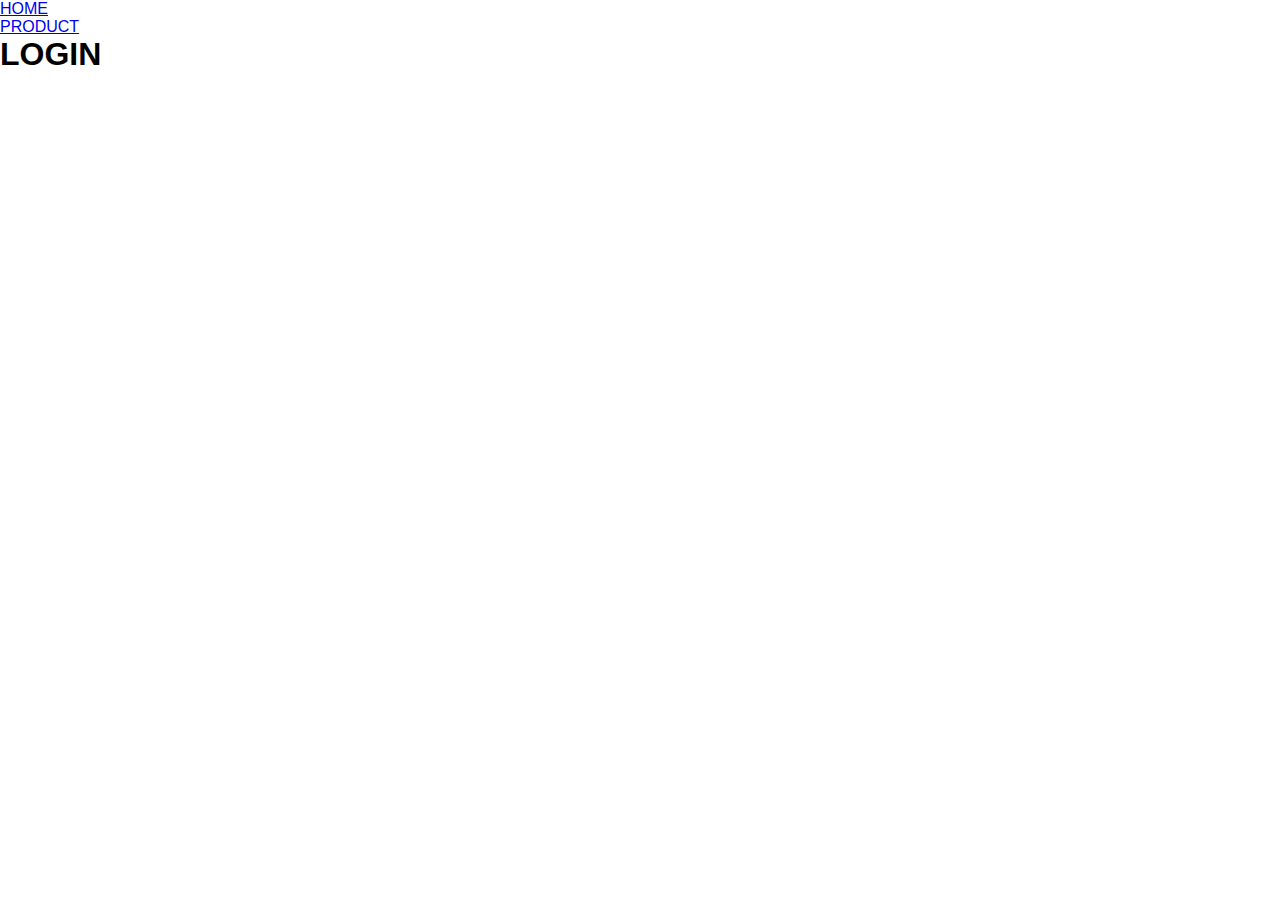
==== login/login.html @ 7261f807 "less & html files for login added" ====
<!DOCTYPE html>
<html lang="en">
<head>
    <meta charset="UTF-8">
    <meta name="viewport" content="width=device-width, initial-scale=1.0">
    <meta http-equiv="X-UA-Compatible" content="ie=edge">
    <link rel="stylesheet" href="../css/index.css">
    <title>LOGIN</title>
</head>
<body>

    <!-- MAIN HEADER -->
    <header>
        <nav>
            <ul>
                <li><a href="../index.html">HOME</a></li>
                <li><a href="#!">PRODUCT</a></li>
            </ul>
        </nav>
    </header>

    <!-- LOGIN SECTION -->
    <section id="login-container">
        <h1>LOGIN</h1>
        
    </section>
</body>
</html>
---- css/index.css ----
* {
  padding: 0;
  margin: 0;
  box-sizing: border-box;
}
body {
  font-family: 'Roboto', sans-serif;
}
h1 {
  font-family: 'Titillium Web', sans-serif;
}
h1 {
  font-family: 'Titillium Web', sans-serif;
  font-weight: 700;
}
.header {
  font-family: 'Titillium Web', sans-serif;
  font-weight: 700;
}
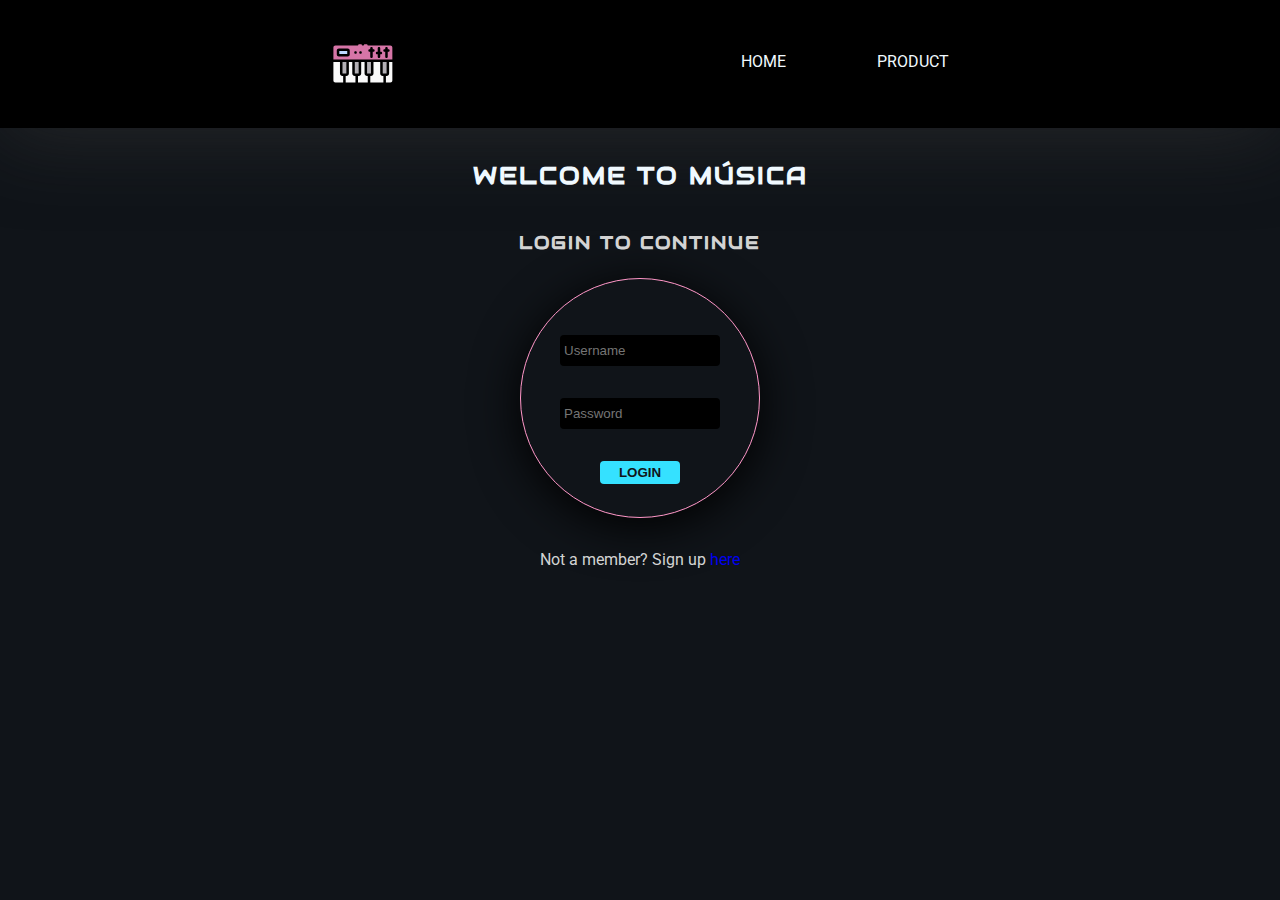
==== commit 8b6bac88: "Logo Added to header and home page. Paragraph added to home page." ====
--- a/login/login.html
+++ b/login/login.html
@@ -4,6 +4,7 @@
     <meta charset="UTF-8">
     <meta name="viewport" content="width=device-width, initial-scale=1.0">
     <meta http-equiv="X-UA-Compatible" content="ie=edge">
+    <link href="https://fonts.googleapis.com/css?family=Audiowide|Fugaz+One|Roboto&display=swap" rel="stylesheet">
     <link rel="stylesheet" href="../css/index.css">
     <title>LOGIN</title>
 </head>
@@ -11,18 +12,29 @@
 
     <!-- MAIN HEADER -->
     <header>
-        <nav>
-            <ul>
-                <li><a href="../index.html">HOME</a></li>
-                <li><a href="#!">PRODUCT</a></li>
+        <img src="../assets/keyboard.svg" alt="logo" id="logo">
+        <nav class="header-nav">
+            <ul class="link-container">
+                <li><a href="../index.html" class="nav-item">HOME</a></li>
+                <li><a href="#!" class="nav-item">PRODUCT</a></li>
             </ul>
         </nav>
     </header>
 
     <!-- LOGIN SECTION -->
     <section id="login-container">
-        <h1>LOGIN</h1>
-        
+        <h1 class="welcome-header">WELCOME TO MÚSICA</h1>
+        <h2 class="login-header">LOGIN TO CONTINUE</h2>
+
+        <form class="form-container">
+            <div class="inputs">
+                <input type="username" placeholder="Username" class="form-item">
+                <input type="password" placeholder="Password" class="form-item">
+                <button class="login-btn">LOGIN</button>
+            </div>
+        </form>
+        <p class="sign-up-txt">Not a member? Sign up <a href="#">here</a></p>
     </section>
 </body>
+<!-- <div>Icons made by <a href="https://www.freepik.com/" title="Freepik">Freepik</a> from <a href="https://www.flaticon.com/" title="Flaticon">www.flaticon.com</a> is licensed by <a href="http://creativecommons.org/licenses/by/3.0/" title="Creative Commons BY 3.0" target="_blank">CC 3.0 BY</a></div> -->
 </html>--- a/css/index.css
+++ b/css/index.css
@@ -6,14 +6,179 @@
 body {
   font-family: 'Roboto', sans-serif;
 }
-h1 {
-  font-family: 'Titillium Web', sans-serif;
+h1,
+h2,
+h3,
+h4,
+h5,
+h6 {
+  font-family: 'Audiowide', cursive;
 }
-h1 {
-  font-family: 'Titillium Web', sans-serif;
-  font-weight: 700;
+a {
+  text-decoration: none;
 }
 .header {
-  font-family: 'Titillium Web', sans-serif;
-  font-weight: 700;
+  font-size: 1.5rem;
+  letter-spacing: 2px;
 }
+.sub-header {
+  font-size: 1.15rem;
+  letter-spacing: 2px;
+  color: #d3d3d3;
+}
+.component {
+  padding: 2rem 0;
+  width: 100%;
+}
+header {
+  padding: 2rem 0;
+  width: 100%;
+  background-color: #000;
+  display: flex;
+  align-content: space-between;
+  justify-content: space-evenly;
+  box-shadow: 0 0.5rem 5rem rgba(53, 53, 53, 0.541);
+}
+header #logo {
+  width: 4rem;
+  margin: 0 1rem;
+}
+.header-nav {
+  width: 15rem;
+}
+.link-container {
+  display: flex;
+  justify-content: space-between;
+  padding-top: 1.25rem;
+  list-style: none;
+}
+.link-container li a {
+  text-decoration: none;
+  color: #f0f9ff;
+  margin: 0 1rem 0 1rem;
+}
+.link-container .nav-item:hover {
+  cursor: pointer;
+  color: #35e1ff;
+  transition: 0.25s ease;
+}
+#home {
+  padding: 2rem 0;
+  width: 100%;
+}
+#home #logo {
+  width: 5rem;
+  margin: 0 auto;
+}
+#home .background {
+  background-color: rgba(0, 0, 0, 0.377);
+  height: 15rem;
+  padding-top: 2.5rem;
+}
+.logo-container {
+  display: flex;
+  flex-direction: column;
+  background-color: #000;
+  width: 50%;
+  height: 10rem;
+  padding-top: 0.75rem;
+  margin: 0 auto;
+  border-radius: 1rem;
+  border-right: 1px solid #35e1ff;
+  border-left: 1px solid #35e1ff;
+}
+.main-header {
+  font-size: 1.5rem;
+  letter-spacing: 2px;
+  display: inline-block;
+  font-size: 2rem;
+  text-align: center;
+  width: 10rem;
+  margin: 0 auto;
+}
+.about-container {
+  padding: 2rem 0;
+  width: 100%;
+  width: 75%;
+  margin: 0 auto;
+  margin-top: 1rem;
+  text-align: center;
+  background-color: rgba(0, 0, 0, 0.562);
+  padding: 1rem;
+}
+.about-container p {
+  padding: 1rem;
+  line-height: 1.75rem;
+}
+body {
+  background-color: #101419;
+  color: #f0f9ff;
+}
+#login-container {
+  padding: 2rem 0;
+  width: 100%;
+  text-align: center;
+}
+.welcome-header {
+  font-size: 1.5rem;
+  letter-spacing: 2px;
+}
+.login-header {
+  font-size: 1.15rem;
+  letter-spacing: 2px;
+  color: #d3d3d3;
+  width: 20rem;
+  padding-bottom: 0.5rem;
+  margin: 0 auto;
+  margin-top: 2.5rem;
+}
+.form-container {
+  width: 15rem;
+  height: 15rem;
+  border: 1px solid #ff96c7;
+  border-radius: 50%;
+  margin: 0 auto;
+  margin-top: 1rem;
+  margin-bottom: 2rem;
+  box-shadow: 0 0.5rem 3rem #000;
+}
+.form-container .inputs {
+  display: flex;
+  flex-direction: column;
+  width: 10rem;
+  margin: 0 auto;
+  margin-top: 2.5rem;
+}
+.form-container .inputs .form-item {
+  margin: 1rem 0;
+  padding: 0.5rem 0.25rem;
+  border: none;
+  border-radius: 0.25rem;
+  background-color: #000;
+  color: #f0f9ff;
+  outline: none;
+}
+.login-btn {
+  width: 5rem;
+  padding: 0.25rem 0;
+  margin: 0 auto;
+  margin-top: 1rem;
+  border: none;
+  border-radius: 0.25rem;
+  background-color: #35e1ff;
+  color: #101419;
+  font-weight: bold;
+}
+.login-btn:hover {
+  cursor: pointer;
+  background-color: rgba(0, 0, 0, 0);
+  border: 1px solid #35e1ff;
+  color: #f0f9ff;
+  transition: 0.25s ease-in-out;
+}
+a:hover {
+  color: #f0f9ff;
+}
+.sign-up-txt {
+  color: #d3d3d3;
+}
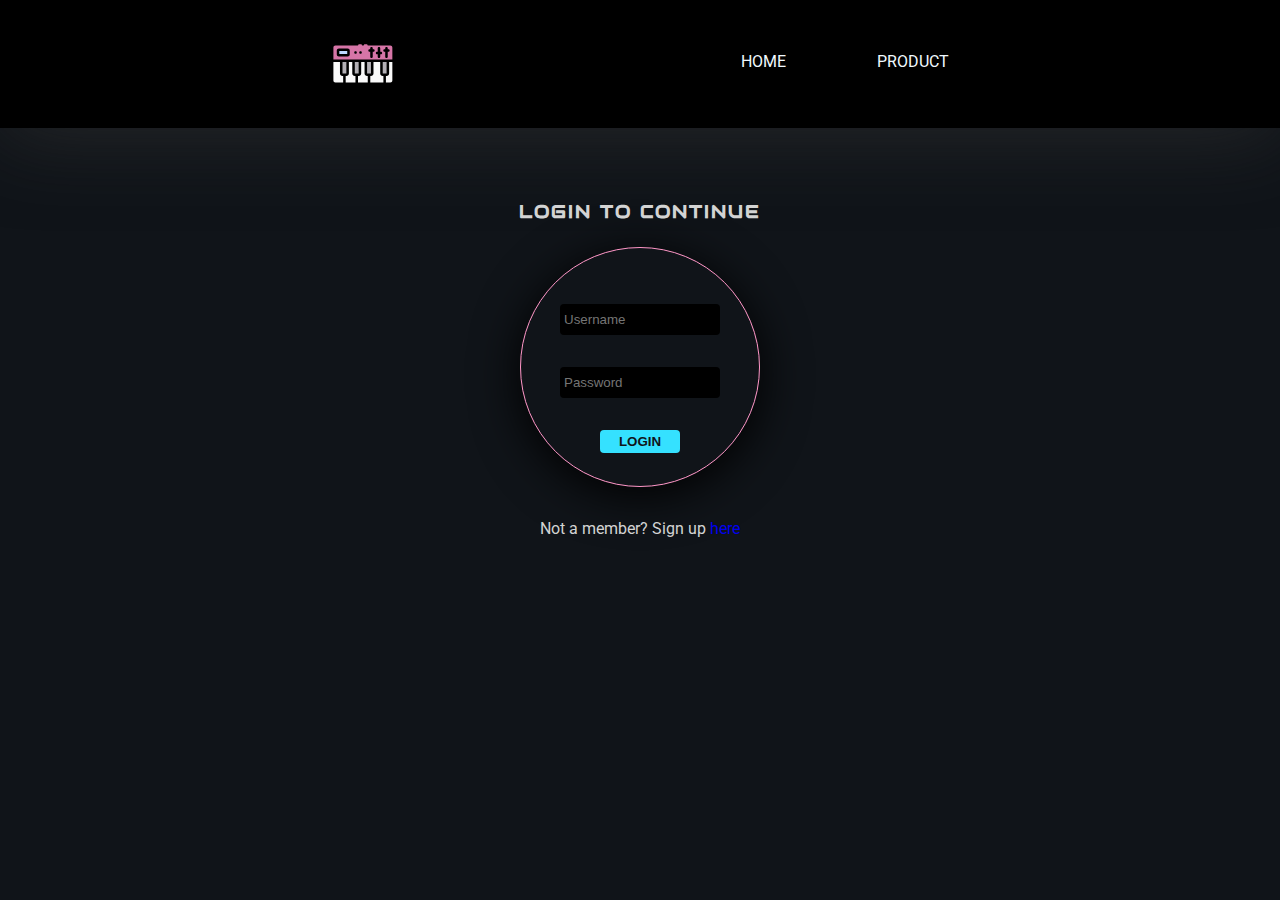
==== commit e28432c1: "How To Use section added to home page" ====
--- a/login/login.html
+++ b/login/login.html
@@ -23,7 +23,6 @@
 
     <!-- LOGIN SECTION -->
     <section id="login-container">
-        <h1 class="welcome-header">WELCOME TO MÚSICA</h1>
         <h2 class="login-header">LOGIN TO CONTINUE</h2>
 
         <form class="form-container">
--- a/css/index.css
+++ b/css/index.css
@@ -96,7 +96,7 @@
   width: 10rem;
   margin: 0 auto;
 }
-.about-container {
+.home-item {
   padding: 2rem 0;
   width: 100%;
   width: 75%;
@@ -106,9 +106,26 @@
   background-color: rgba(0, 0, 0, 0.562);
   padding: 1rem;
 }
-.about-container p {
+.home-item p {
   padding: 1rem;
   line-height: 1.75rem;
+}
+.steps-container {
+  display: grid;
+  grid-template-columns: 1fr 1fr 1fr;
+  padding-top: 1.5rem;
+}
+.steps-container h1 {
+  padding-top: 0.25rem;
+}
+.steps-container h2 {
+  font-size: 1.25rem;
+  padding-top: 0.25rem;
+}
+.steps-img {
+  width: 3rem;
+  margin: 0 auto;
+  grid-column-start: 3;
 }
 body {
   background-color: #101419;
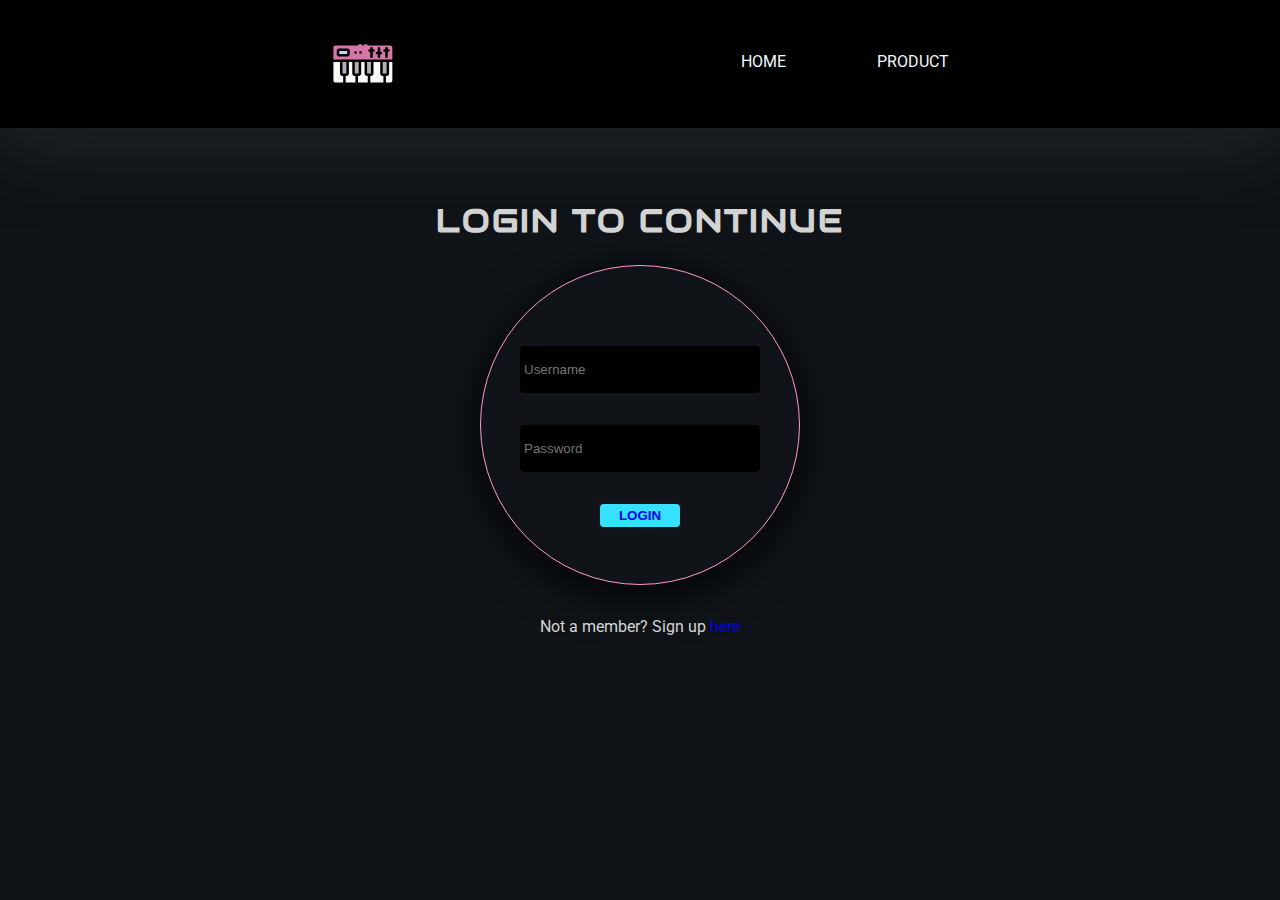
==== commit 68503b7b: "Dashboard Linked" ====
--- a/login/login.html
+++ b/login/login.html
@@ -29,11 +29,10 @@
             <div class="inputs">
                 <input type="username" placeholder="Username" class="form-item">
                 <input type="password" placeholder="Password" class="form-item">
-                <button class="login-btn">LOGIN</button>
+                <button class="login-btn"><a href="../dashboard/dash.html">LOGIN</a></button>
             </div>
         </form>
         <p class="sign-up-txt">Not a member? Sign up <a href="#">here</a></p>
     </section>
 </body>
-<!-- <div>Icons made by <a href="https://www.freepik.com/" title="Freepik">Freepik</a> from <a href="https://www.flaticon.com/" title="Flaticon">www.flaticon.com</a> is licensed by <a href="http://creativecommons.org/licenses/by/3.0/" title="Creative Commons BY 3.0" target="_blank">CC 3.0 BY</a></div> -->
 </html>--- a/css/index.css
+++ b/css/index.css
@@ -106,6 +106,11 @@
   background-color: rgba(0, 0, 0, 0.562);
   padding: 1rem;
 }
+@media (min-width: 1024px) {
+  .home-item {
+    margin: 2rem;
+  }
+}
 .home-item p {
   padding: 1rem;
   line-height: 1.75rem;
@@ -126,6 +131,15 @@
   width: 3rem;
   margin: 0 auto;
   grid-column-start: 3;
+  margin-bottom: 1rem;
+}
+.flex-container {
+  margin: 0 auto;
+}
+@media (min-width: 1024px) {
+  .flex-container {
+    display: flex;
+  }
 }
 body {
   background-color: #101419;
@@ -148,6 +162,12 @@
   padding-bottom: 0.5rem;
   margin: 0 auto;
   margin-top: 2.5rem;
+}
+@media (min-width: 1024px) {
+  .login-header {
+    font-size: 2rem;
+    width: 30rem;
+  }
 }
 .form-container {
   width: 15rem;
@@ -159,21 +179,43 @@
   margin-bottom: 2rem;
   box-shadow: 0 0.5rem 3rem #000;
 }
+@media (min-width: 1024px) {
+  .form-container {
+    width: 20rem;
+    height: 20rem;
+  }
+}
 .form-container .inputs {
   display: flex;
   flex-direction: column;
+  margin: 0 auto;
+  margin-top: 2.5rem;
+}
+@media (min-width: 1024px) {
+  .form-container .inputs {
+    margin-top: 4rem;
+  }
+}
+.form-container .inputs .form-item {
   width: 10rem;
   margin: 0 auto;
-  margin-top: 2.5rem;
-}
-.form-container .inputs .form-item {
-  margin: 1rem 0;
+  margin-top: 1rem;
+  margin-bottom: 1rem;
   padding: 0.5rem 0.25rem;
   border: none;
   border-radius: 0.25rem;
   background-color: #000;
   color: #f0f9ff;
   outline: none;
+}
+@media (min-width: 1024px) {
+  .form-container .inputs .form-item {
+    padding: 1rem 0.25rem;
+    width: 15rem;
+    margin: 0 auto;
+    margin-top: 1rem;
+    margin-bottom: 1rem;
+  }
 }
 .login-btn {
   width: 5rem;
@@ -199,3 +241,24 @@
 .sign-up-txt {
   color: #d3d3d3;
 }
+#dashboard header {
+  height: 3rem;
+  padding: 0;
+}
+#dashboard header #logo {
+  width: 3rem;
+  height: 3rem;
+  margin: 0;
+  padding: 0;
+}
+#dashboard header .link-container {
+  padding-top: 1rem;
+}
+.container {
+  width: 25rem;
+  height: 20rem;
+  margin: 0 auto;
+  margin-top: 2rem;
+  border-radius: 1rem;
+  border: 1px solid #444444;
+}
